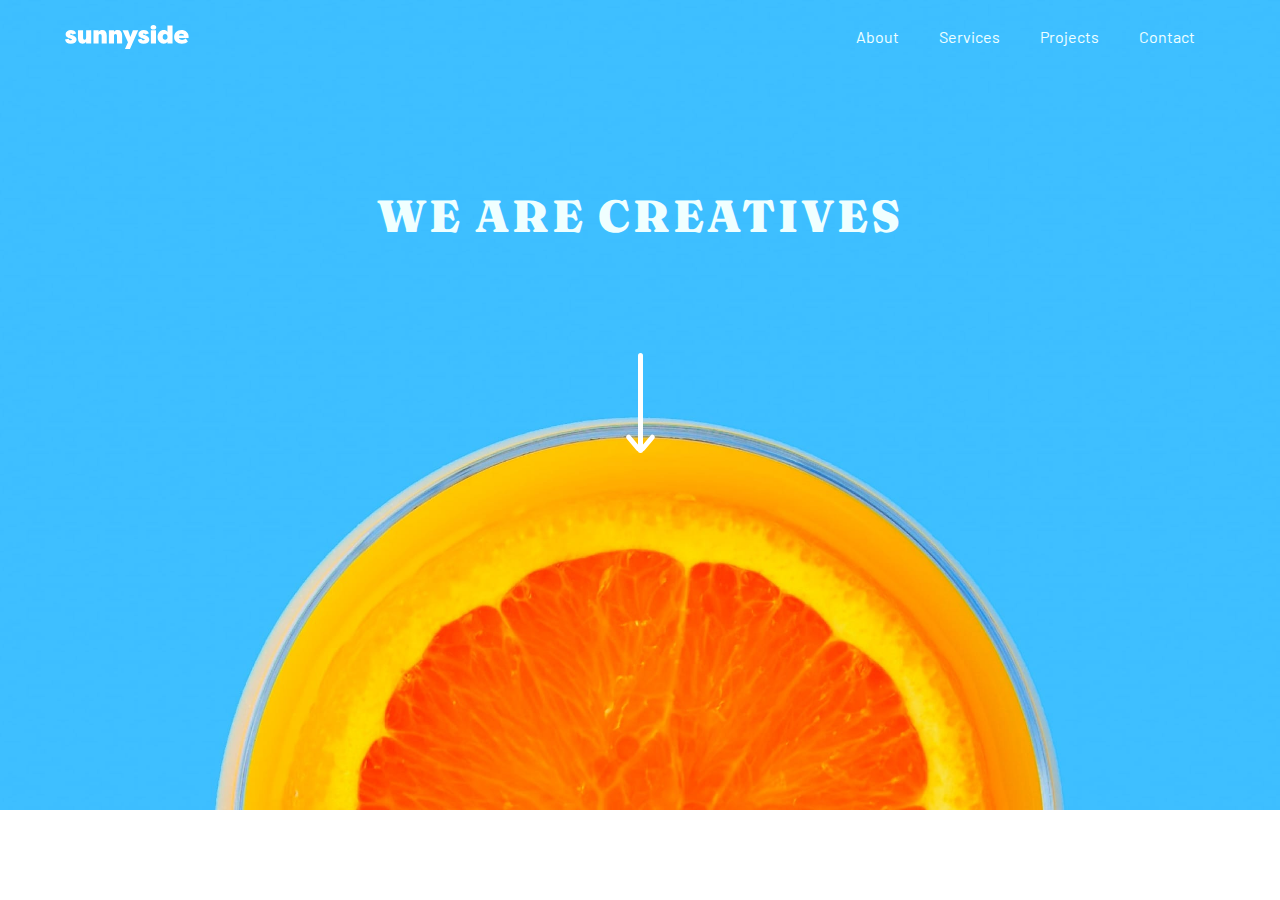
==== sunnyside-agency-landing-page-main/sunnyside-agency-landing-page-main/index.html @ 5a4968a7 "add : first push" ====
<!DOCTYPE html>
<html lang="en">

<head>
  <meta charset="UTF-8">
  <meta name="viewport" content="width=device-width, initial-scale=1.0">
  <!-- displays site properly based on user's device -->

  <link rel="icon" type="image/png" sizes="32x32" href="./images/favicon-32x32.png">

  <title>Frontend Mentor | Sunnyside agency landing page</title>

  <!-- Feel free to remove these styles or customise in your own stylesheet 👍 -->
  <style>
    .attribution {
      font-size: 11px;
      text-align: center;
    }

    .attribution a {
      color: hsl(228, 45%, 44%);
    }
  </style>
  <link rel="stylesheet" href="style.css">
</head>

<body>
  <div class="home">
    <div class="navbar">
      <div class="logo"><img src="./images/logo.svg" alt="" srcset=""></div>
      <ul class="menu">
        <li>
          About
        </li>
        <li>Services
        </li>
        <li>Projects
        </li>
        <li>Contact</li>
      </ul>
    </div>
    <div class="head">
      <h1>WE ARE CREATIVES</h1>
    </div>
    <div class="arrow">
      <span class="line"></span>
      <span class="rw"></span>
      <span class="lw"></span>
    </div>
  </div>

  <!-- We are creatives

  Transform your brand

  We are a full-service creative agency specializing in helping brands grow fast.
  Engage your clients through compelling visuals that do most of the marketing for you.

  Learn more

  Stand out to the right audience

  Using a collaborative formula of designers, researchers, photographers, videographers, and copywriters, we’ll build
  and extend your brand in digital places.

  Learn more

  Graphic design
  Great design makes you memorable. We deliver artwork that underscores your brand message and captures potential
  clients’ attention.

  Photography
  Increase your credibility by getting the most stunning, high-quality photos that improve your business image.

  Client testimonials

  We put our trust in Sunnyside and they delivered, making sure our needs were met and deadlines were always hit.
  Emily R.
  Marketing Director

  Sunnyside’s enthusiasm coupled with their keen interest in our brand’s success made it a satisfying and enjoyable
  experience.
  Thomas S.
  Chief Operating Officer

  Incredible end result! Our sales increased over 400% when we worked with Sunnyside. Highly recommended!
  Jennie F.
  Business Owner

  About
  Services
  Projects
  Contact -->

  <!-- <div class="attribution">
    Challenge by <a href="https://www.frontendmentor.io?ref=challenge" target="_blank">Frontend Mentor</a>.
    Coded by <a href="#">Simannta Ray</a>.
  </div> -->
</body>

</html>
---- sunnyside-agency-landing-page-main/sunnyside-agency-landing-page-main/style.css ----
@import url("https://fonts.googleapis.com/css2?family=Fraunces:wght@700;900&display=swap");
@import url("https://fonts.googleapis.com/css2?family=Barlow:wght@600&display=swap");
* {
  list-style-type: none;
  padding: 0;
  margin: 0;
  scroll-behavior: smooth;
  /* background-color: hsl(210, 5%, 54%); */
}
body {
  position: relative;
}
.home {
  background: url("./images/desktop/image-header.jpg") center center / cover;
  min-height: 90vh;
  padding: 0 3.5vw;
  position: relative;
  overflow-x: hidden;
}
.navbar {
  color: azure;
  display: flex;
  flex-direction: row;
  justify-content: space-between;
  padding: 20px 0;
  margin: 0px 20px;
}
.logo{
  cursor: pointer;
  padding: 5px 0px;
}
.menu {
  font-family: "Barlow", sans-serif;
  display: flex;
}
.menu li {
  cursor: pointer;
  padding: 7px 20px;
  margin: 0 0;
}
.menu :hover {
  background-color: rgb(114, 201, 207);
  border-radius: 30px;
}
.head {
  display: flex;
  justify-content: center;
  padding: 110px 0px;
}
.head h1 {
  color: azure;
  font-family: "Fraunces", sans-serif;
  font-weight: 900;
  font-size: 45px;
  letter-spacing: 3px;
}
/* arrow */
.arrow{
  position: relative;
  
}
.arrow .line {
  position: absolute;
  margin: auto;
  left: 0; 
  right: 0;
  width: 5px;
  height: 100px;
  margin: 0px auto;
  background: white;
  display: block;
 
  border-radius: 10px;
}
.arrow .rw {
  position: absolute;
  margin: auto;
  left: 0; 
  top:80px;
  right: -14px;
  width: 5px;
  height: 20px;
  margin: 0px auto;
  background: rgb(255, 255, 255);
  display: block;
 
  border-radius: 10px;
  transform: rotate(40deg);
}
.arrow .lw {
  position: absolute;
  margin: auto;
  left: 0; 
  top:80px;
  right: 14px;
  width: 5px;
  height: 20px;
  margin: 0px auto;
  background: white;
  display: block;
  
  border-radius: 10px;
  transform: rotate(-40deg);
}
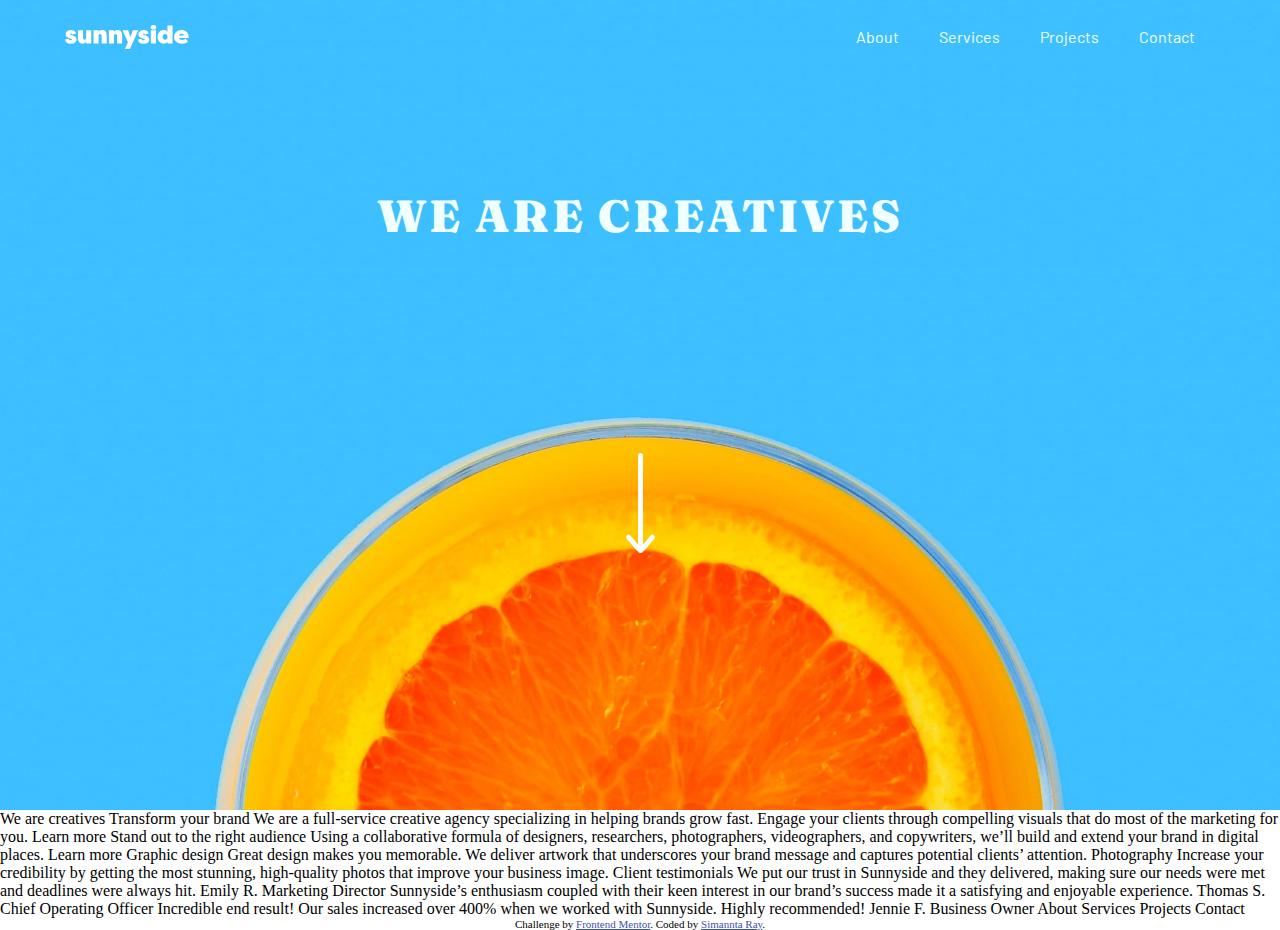
==== commit 358f9b7e: "add : arrow bounce" ====
--- a/sunnyside-agency-landing-page-main/sunnyside-agency-landing-page-main/index.html
+++ b/sunnyside-agency-landing-page-main/sunnyside-agency-landing-page-main/index.html
@@ -22,6 +22,7 @@
     }
   </style>
   <link rel="stylesheet" href="style.css">
+  <link href="https://unpkg.com/aos@2.3.1/dist/aos.css" rel="stylesheet">
 </head>
 
 <body>
@@ -42,14 +43,14 @@
     <div class="head">
       <h1>WE ARE CREATIVES</h1>
     </div>
-    <div class="arrow">
+    <div class="arrow bounce" >
       <span class="line"></span>
       <span class="rw"></span>
       <span class="lw"></span>
     </div>
   </div>
 
-  <!-- We are creatives
+  We are creatives
 
   Transform your brand
 
@@ -90,12 +91,14 @@
   About
   Services
   Projects
-  Contact -->
+  Contact 
 
-  <!-- <div class="attribution">
+ <div class="attribution">
     Challenge by <a href="https://www.frontendmentor.io?ref=challenge" target="_blank">Frontend Mentor</a>.
     Coded by <a href="#">Simannta Ray</a>.
-  </div> -->
+  </div>
+  <script src="./script.js"></script>
+  <script src="https://unpkg.com/aos@2.3.1/dist/aos.js"></script>
 </body>
 
 </html>--- a/sunnyside-agency-landing-page-main/sunnyside-agency-landing-page-main/style.css
+++ b/sunnyside-agency-landing-page-main/sunnyside-agency-landing-page-main/style.css
@@ -57,7 +57,25 @@
 /* arrow */
 .arrow{
   position: relative;
-  
+  transition: all .05ms cubic-bezier(0.55, 0.055, 0.675, 0.19);
+  top:100px;
+}
+.bounce {
+  -moz-animation: bounce 2s infinite;
+  -webkit-animation: bounce 2s infinite;
+  animation: bounce 2s infinite;
+}
+
+@keyframes bounce {
+  0%, 20%, 50%, 80%, 100% {
+    transform: translateY(0px);
+  }
+  40% {
+    transform: translateY(-50px);
+  }
+  60% {
+    transform: translateY(-15px);
+  }
 }
 .arrow .line {
   position: absolute;
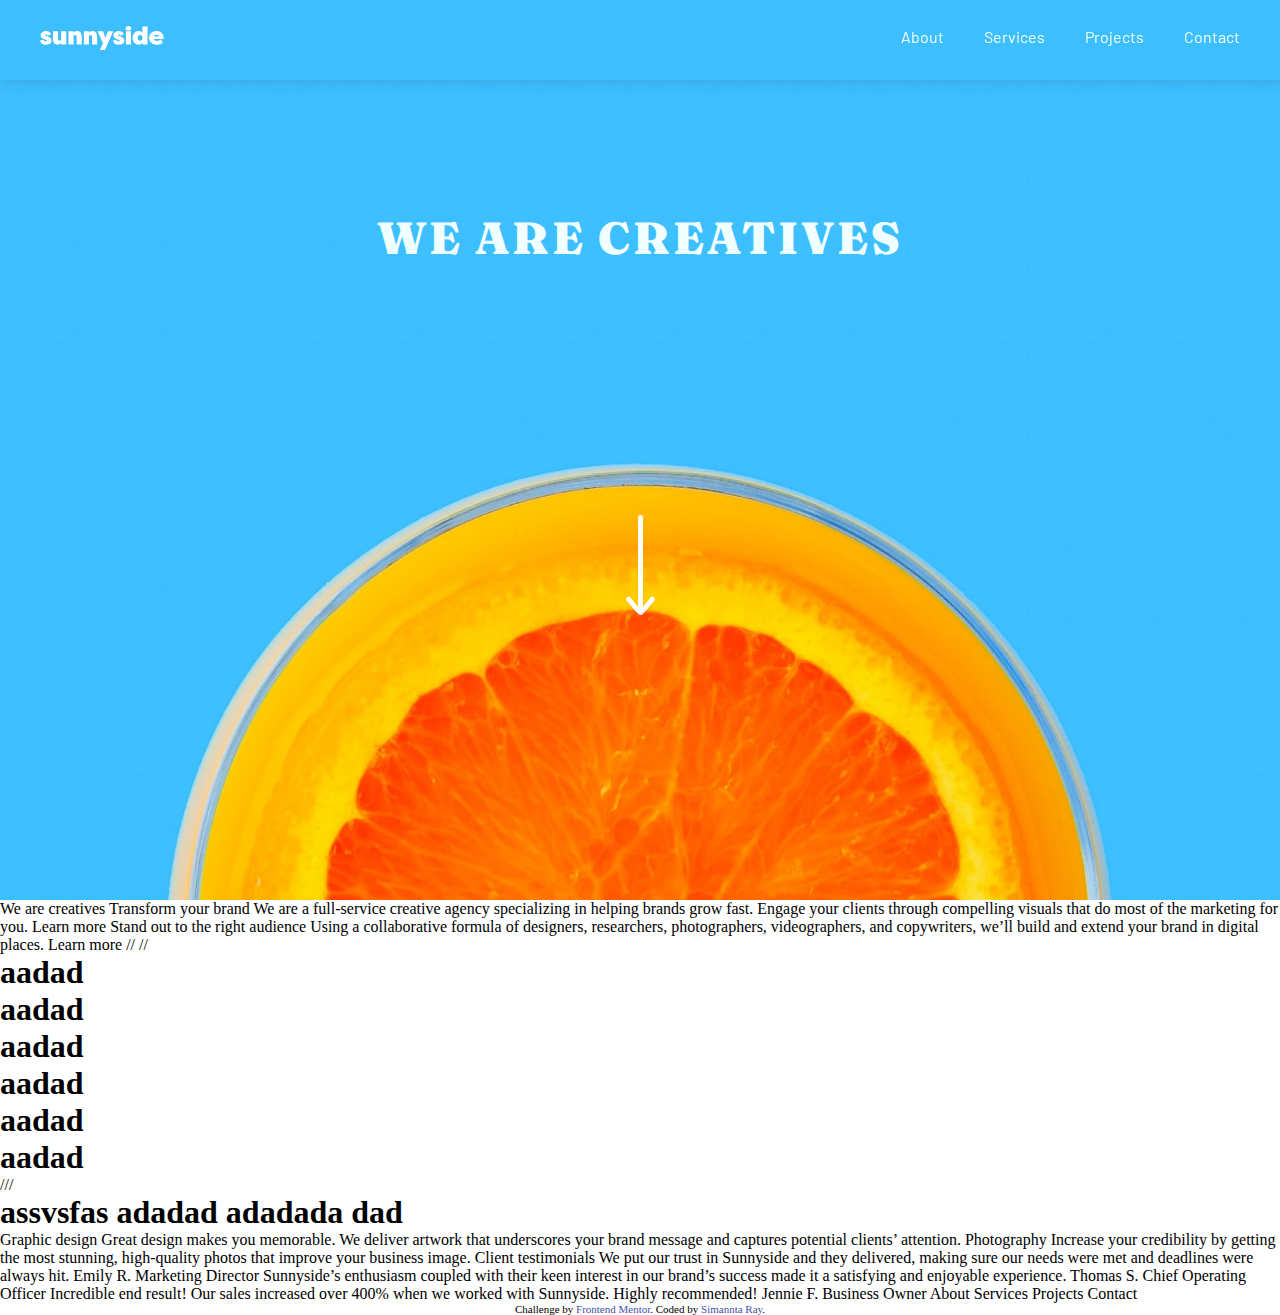
==== commit cdee9bf4: "fix: navbar" ====
--- a/sunnyside-agency-landing-page-main/sunnyside-agency-landing-page-main/index.html
+++ b/sunnyside-agency-landing-page-main/sunnyside-agency-landing-page-main/index.html
@@ -26,24 +26,21 @@
 </head>
 
 <body>
-  <div class="home">
-    <div class="navbar">
-      <div class="logo"><img src="./images/logo.svg" alt="" srcset=""></div>
-      <ul class="menu">
-        <li>
-          About
-        </li>
-        <li>Services
-        </li>
-        <li>Projects
-        </li>
-        <li>Contact</li>
-      </ul>
-    </div>
-    <div class="head">
+
+  <div class="navbar">
+    <a href="#home" class="logo"><img src="./images/logo.svg" alt="" srcset=""></a>
+    <ul class="menu">
+      <li><a href="#about">About</a></li>
+      <li><a href="#services">Services</a></li>
+      <li><a href="#projects">Projects</a></li>
+      <li><a href="#contact">Contact</a></li>
+    </ul>
+  </div>
+  <div class="home" id="home">
+    <div class="head" >
       <h1>WE ARE CREATIVES</h1>
     </div>
-    <div class="arrow bounce" >
+    <div class="arrow bounce">
       <span class="line"></span>
       <span class="rw"></span>
       <span class="lw"></span>
@@ -65,7 +62,19 @@
   and extend your brand in digital places.
 
   Learn more
+  //
 
+  //
+  <h1>aadad</h1>
+  <h1>aadad</h1><h1>aadad</h1><h1>aadad</h1><h1>aadad</h1><h1>aadad</h1>
+  ///
+
+
+  <h1>assvsfas
+    adadad
+    adadada
+    dad
+  </h1>
   Graphic design
   Great design makes you memorable. We deliver artwork that underscores your brand message and captures potential
   clients’ attention.
@@ -91,9 +100,9 @@
   About
   Services
   Projects
-  Contact 
+  Contact
 
- <div class="attribution">
+  <div class="attribution">
     Challenge by <a href="https://www.frontendmentor.io?ref=challenge" target="_blank">Frontend Mentor</a>.
     Coded by <a href="#">Simannta Ray</a>.
   </div>
--- a/sunnyside-agency-landing-page-main/sunnyside-agency-landing-page-main/style.css
+++ b/sunnyside-agency-landing-page-main/sunnyside-agency-landing-page-main/style.css
@@ -5,42 +5,56 @@
   padding: 0;
   margin: 0;
   scroll-behavior: smooth;
+  outline: none;
+  border-style: none;
+  text-decoration: none;
   /* background-color: hsl(210, 5%, 54%); */
 }
 body {
   position: relative;
 }
+
+.navbar {
+  position: fixed;
+  display: flex;
+  flex-direction: row;
+  justify-content: space-between;
+  z-index: 1;
+  background-color: #3dbeff;
+  width: 100%;
+  color: azure;
+  padding: 20px 30px;
+  margin: 0px 0px;
+  box-shadow: rgba(0, 0, 0, 0.1) 0px 4px 12px;
+}
+.logo {
+  cursor: pointer;
+  margin: 6px 0;
+  padding: 0px 10px;
+}
+
+.menu {
+  padding: 7px 50px;
+  font-family: "Barlow", sans-serif;
+  display: flex;
+}
+.menu li a {
+  color: azure;
+  cursor: pointer;
+  padding: 10px 20px;
+  margin: 0 0;
+}
+.menu li a:hover {
+  color: black;
+  background-color: rgb(255, 255, 255);
+  border-radius: 30px;
+}
 .home {
   background: url("./images/desktop/image-header.jpg") center center / cover;
-  min-height: 90vh;
+  min-height: 100vh;
   padding: 0 3.5vw;
   position: relative;
   overflow-x: hidden;
-}
-.navbar {
-  color: azure;
-  display: flex;
-  flex-direction: row;
-  justify-content: space-between;
-  padding: 20px 0;
-  margin: 0px 20px;
-}
-.logo{
-  cursor: pointer;
-  padding: 5px 0px;
-}
-.menu {
-  font-family: "Barlow", sans-serif;
-  display: flex;
-}
-.menu li {
-  cursor: pointer;
-  padding: 7px 20px;
-  margin: 0 0;
-}
-.menu :hover {
-  background-color: rgb(114, 201, 207);
-  border-radius: 30px;
 }
 .head {
   display: flex;
@@ -49,16 +63,17 @@
 }
 .head h1 {
   color: azure;
+  padding: 100px 0px;
   font-family: "Fraunces", sans-serif;
   font-weight: 900;
   font-size: 45px;
   letter-spacing: 3px;
 }
 /* arrow */
-.arrow{
+.arrow {
   position: relative;
-  transition: all .05ms cubic-bezier(0.55, 0.055, 0.675, 0.19);
-  top:100px;
+  transition: all 0.05ms cubic-bezier(0.55, 0.055, 0.675, 0.19);
+  top: 40px;
 }
 .bounce {
   -moz-animation: bounce 2s infinite;
@@ -67,7 +82,11 @@
 }
 
 @keyframes bounce {
-  0%, 20%, 50%, 80%, 100% {
+  0%,
+  20%,
+  50%,
+  80%,
+  100% {
     transform: translateY(0px);
   }
   40% {
@@ -80,43 +99,43 @@
 .arrow .line {
   position: absolute;
   margin: auto;
-  left: 0; 
+  left: 0;
   right: 0;
   width: 5px;
   height: 100px;
   margin: 0px auto;
   background: white;
   display: block;
- 
+
   border-radius: 10px;
 }
 .arrow .rw {
   position: absolute;
   margin: auto;
-  left: 0; 
-  top:80px;
+  left: 0;
+  top: 80px;
   right: -14px;
   width: 5px;
   height: 20px;
   margin: 0px auto;
   background: rgb(255, 255, 255);
   display: block;
- 
+
   border-radius: 10px;
   transform: rotate(40deg);
 }
 .arrow .lw {
   position: absolute;
   margin: auto;
-  left: 0; 
-  top:80px;
+  left: 0;
+  top: 80px;
   right: 14px;
   width: 5px;
   height: 20px;
   margin: 0px auto;
   background: white;
   display: block;
-  
+
   border-radius: 10px;
   transform: rotate(-40deg);
-}+}
